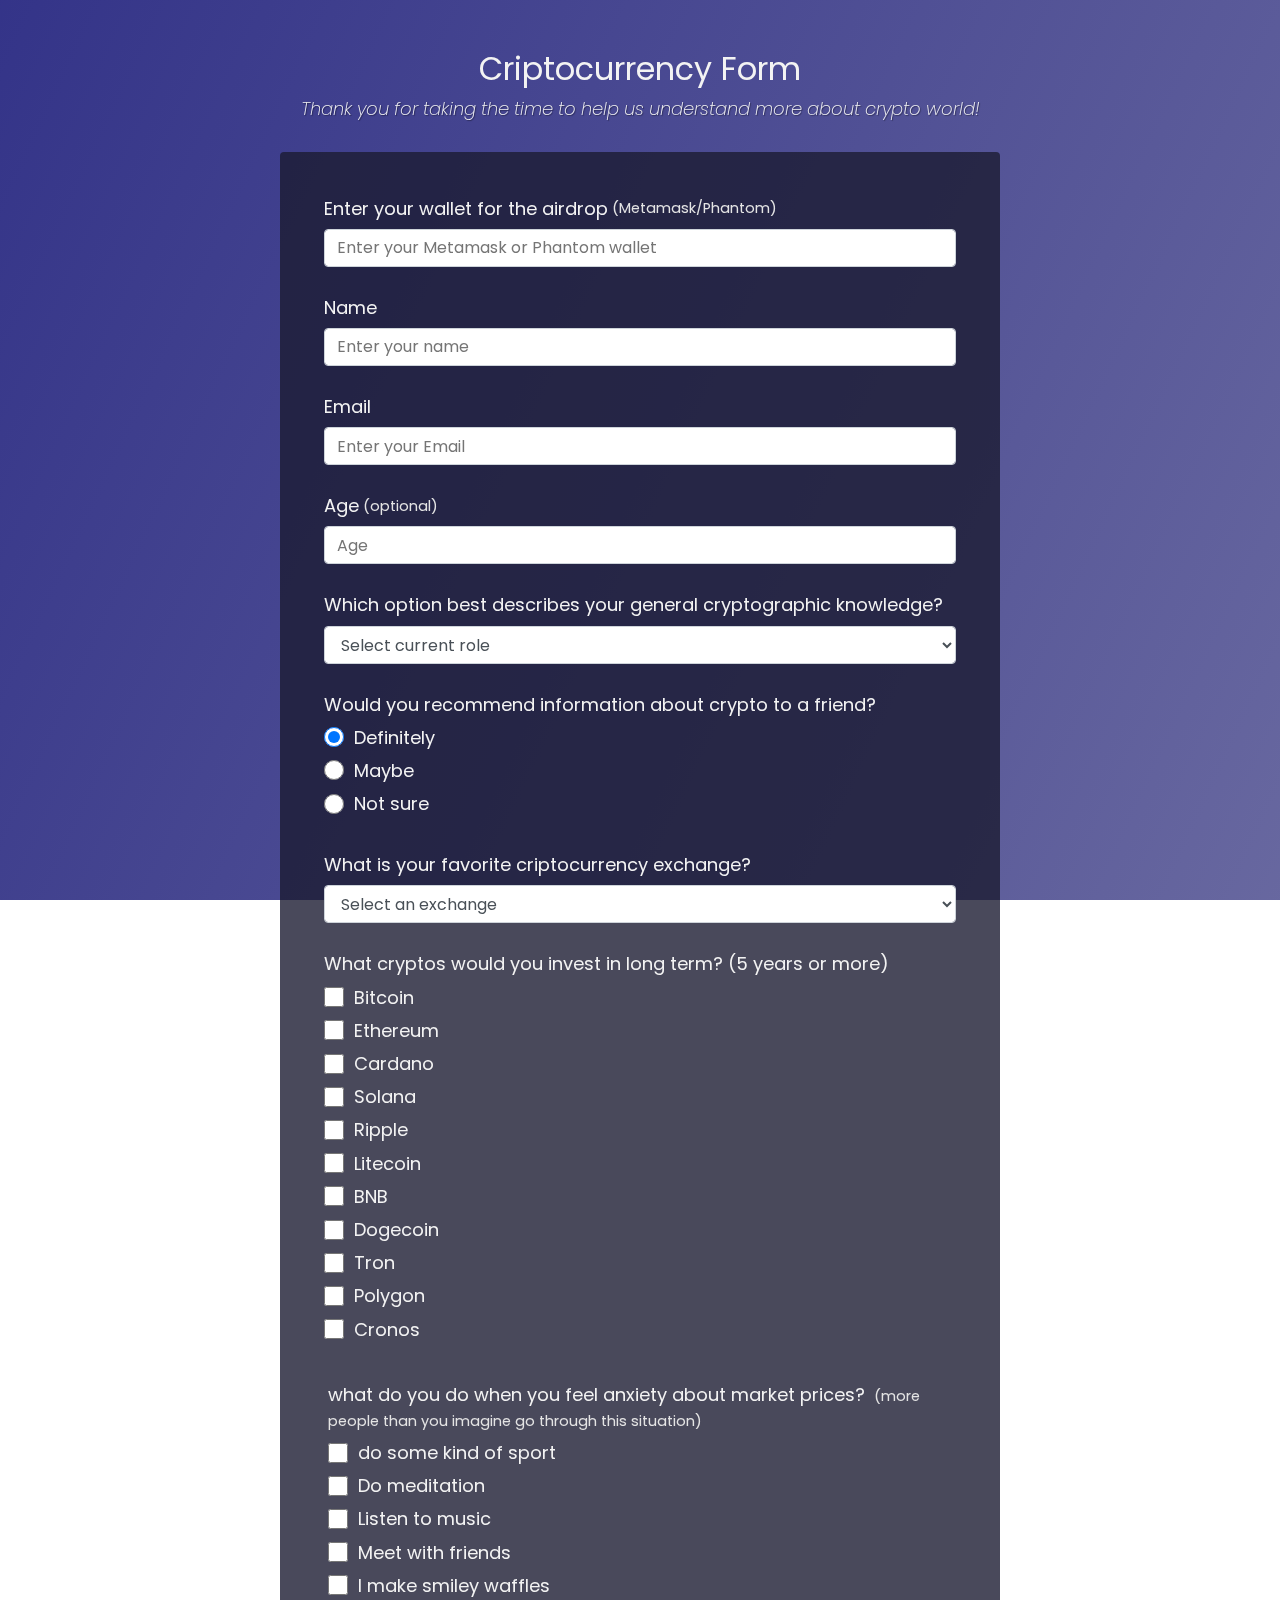
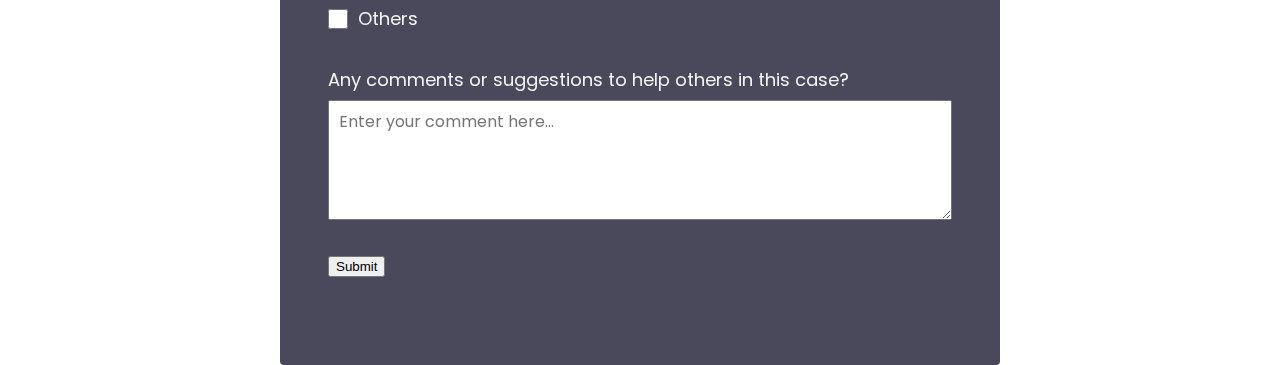
==== Index.html @ 3243ba52 "Add files via upload" ====
<!DOCTYPE html>
<html>
  <head>
    <link rel="stylesheet" href="Styles.css" />
  </head>
  <body>
    <div class="container">
      <header class="header">
        <h1 id="title" class="text-center">Criptocurrency Form</h1>
        <p id="description" class="description text-center">
          Thank you for taking the time to help us understand more about crypto world!
        </p>
      </header>
      <form id="survey-form">
        <div class="form-group">
          <label id="name-label" for="name">
            Enter your wallet for the airdrop
            <span class="clue">(Metamask/Phantom)</span></label>
          <input
            type="text"
            name="name"
            id="name"
            class="form-control"
            placeholder="Enter your Metamask or Phantom wallet"
            required
          />
        </div>
        <div class="form-group">
          <label id="name-label" for="name">Name</label>
          <input
            type="text"
            name="name"
            id="name"
            class="form-control"
            placeholder="Enter your name"
            required
          />
        </div>
        <div class="form-group">
          <label id="email-label" for="email">Email</label>
          <input
            type="email"
            name="email"
            id="email"
            class="form-control"
            placeholder="Enter your Email"
            required
          />
        </div>
        <div class="form-group">
          <label id="number-label" for="number"
            >Age<span class="clue">(optional)</span></label
          >
          <input
            type="number"
            name="age"
            id="number"
            min="10"
            max="99"
            class="form-control"
            placeholder="Age"
          />
        </div>
        <div class="form-group">
          <p>Which option best describes your general cryptographic knowledge?</p>
          <select id="dropdown" name="role" class="form-control" required>
            <option disabled selected value>Select current role</option>
            <option value="essential">Essential (i barely know what bitcoin is)</option>
            <option value="Intermediate">Intermediate level (I have crypto but I don't know enough)
            </option>
            <option value="Advanced">Advanced (I use DeFi, NFTs, etc. I use Cryptos frequently)</option>
            <option value="Advanced & Technical">Advanced + Technical (I have knowledge about web3 development)</option>
          </select>
        </div>

        <div class="form-group">
          <p>Would you recommend information about crypto to a friend?</p>
          <label>
            <input
              name="user-recommend"
              value="definitely"
              type="radio"
              class="input-radio"
              checked
            />Definitely</label
          >
          <label>
            <input
              name="user-recommend"
              value="maybe"
              type="radio"
              class="input-radio"
            />Maybe</label
          >

          <label
            ><input
              name="user-recommend"
              value="not-sure"
              type="radio"
              class="input-radio"
            />Not sure</label
          >
        </div>

        <div class="form-group">
          <p>What is your favorite criptocurrency exchange?</p>
          <select id="most-like" name="mostLike" class="form-control" required>
            <option disabled selected value>Select an exchange</option>
            <option value="Kucoin">Kucoin</option>
            <option value="CoinMarketCap">CoinMarketCap</option>
            <option value="Binance">Binance</option>
            <option value="PancakeSwap">PancakeSwap</option>
            <option value="Raydium">Raydium</option>
            <option value="PooCoin">Poocoin</option>
          </select>
        </div>

        <div class="form-group">
          <p>
            What cryptos would you invest in long term? (5 years or more)
          </p>

          <label>
            <input
              name="prefer"
              value="Bitcoin"
              type="checkbox"
              class="input-checkbox"
            />Bitcoin</label>
          <label>
            <input
              name="prefer"
              value="Ethereum"
              type="checkbox"
              class="input-checkbox"
            />Ethereum</label
          >
          <label
            ><input
              name="prefer"
              value="Cardano"
              type="checkbox"
              class="input-checkbox"
            />Cardano</label
          >
          <label
            ><input
              name="prefer"
              value="Solana"
              type="checkbox"
              class="input-checkbox"
            />Solana</label
          >
          <label
            ><input
              name="prefer"
              value="Ripple"
              type="checkbox"
              class="input-checkbox"
            />Ripple</label
          >
          <label
            ><input
              name="prefer"
              value="LiteCoin"
              type="checkbox"
              class="input-checkbox"
            />Litecoin</label
          >
          <label
            ><input
              name="prefer"
              value="BNB"
              type="checkbox"
              class="input-checkbox"
            />BNB</label
          >
          <label
            ><input
              name="prefer"
              value="Dogecoin"
              type="checkbox"
              class="input-checkbox"
            />Dogecoin</label
          >
          <label
            ><input
              name="prefer"
              value="Tron"
              type="checkbox"
              class="input-checkbox"
            />Tron</label
          >
          <label
            ><input
              name="prefer"
              value="Polygon"
              type="checkbox"
              class="input-checkbox"
            />Polygon</label
          >
          <label
            ><input
              name="prefer"
              value="Cronos"
              type="checkbox"
              class="input-checkbox"
            />Cronos</label
          >
        </div>

        <div class="form-group">

          <div class="form-group">
            <p>
              what do you do when you feel anxiety about market prices?
              <span class="clue">(more people than you imagine go through this situation)</span>
            </p>
  
            <label>
              <input
                name="prefer"
                value="do some kind of sport"
                type="checkbox"
                class="input-checkbox"
              />do some kind of sport</label
            >
            <label>
              <input
                name="prefer"
                value="Do meditation"
                type="checkbox"
                class="input-checkbox"
              />Do meditation</label
            >
            <label>
              <input
                name="prefer"
                value="Listen to music"
                type="checkbox"
                class="input-checkbox"
              />Listen to music</label
            >
            <label
              ><input
                name="prefer"
                value="meet with friends"
                type="checkbox"
                class="input-checkbox"
              />Meet with friends</label
            >
            <label>
              <input
                name="prefer"
                value="I make waffles"
                type="checkbox"
                class="input-checkbox"
              />I make smiley waffles</label
            >
            <label>
              <input
                name="prefer"
                value="Others"
                type="checkbox"
                class="input-checkbox"
              />Others</label
            >
            
          </div>
  
          <div class="form-group">
            <p>Any comments or suggestions to help others in this case?</p>
            <textarea
              id="comments"
              class="input-textarea"
              name="comment"
              placeholder="Enter your comment here..."
            ></textarea>
          </div>
  
          <div class="form-group">

          <button type="submit" id="submit" class="submit-button">
            Submit
          </button>
        </div>
      </form>
    </div>
  </body>
</html>
---- Styles.css ----
@import url('https://fonts.googleapis.com/css?family=Poppins:200i,400&display=swap');

:root {
  --color-white: #f3f3f3;
  --color-darkblue: #1b1b32;
  --color-darkblue-alpha: rgba(27, 27, 50, 0.8);
  --color-green: #37af65;
}

*,
*::before,
*::after {
  box-sizing: border-box;
}

body {
  font-family: 'Poppins', sans-serif;
  font-size: 1rem;
  font-weight: 400;
  line-height: 1.4;
  color: var(--color-white);
  margin: 0;
}

/* mobile friendly alternative to using background-attachment: fixed */
body::before {
  content: '';
  position: fixed;
  top: 0;
  left: 0;
  height: 100%;
  width: 100%;
  z-index: -1;
  background: var(--color-darkblue);
  background-image: linear-gradient(
      115deg,
      rgba(58, 58, 158, 0.8),
      rgba(136, 136, 206, 0.7)
    ),
    url(https://i.postimg.cc/4yLn0Jdh/INSPIRE-Barbershop-Hair-salon-Hair-cut-Top-barbershop-in-Arlington-VA-22203-No-1.jpg);
  background-size: cover;
  background-repeat: no-repeat;
  background-position: center;
}

h1 {
  font-weight: 400;
  line-height: 1.2;
}

p {
  font-size: 1.125rem;
}

h1,
p {
  margin-top: 0;
  margin-bottom: 0.5rem;
}

label {
  display: flex;
  align-items: center;
  font-size: 1.125rem;
  margin-bottom: 0.5rem;
}

input,
select,
textarea {
  margin: 0;
  font-family: inherit;
  font-size: inherit;
  line-height: inherit;
}

a {
  align-items: center;
  position: relative;
  background: #444;
  color: #fff;
  text-decoration: none;
  text-transform: uppercase;
  font-size: 1.5em;
  letter-spacing: 0.1em;
  padding: 10px 30px;
  transition: 0.5s;
}

a:hover {
  letter-spacing: 0.25em;
  background: var(--clr);
  color: var(--clr);
  box-shadow: 0 0 35px var(--clr);
}

a::before {
  content:'';
  position: absolute;
  inset: 2px;
  background: #27282c;
}
/*si el boton no funciona, revisa el min 2:10 https://www.youtube.com/watch?v=LSNoRzojcQo&ab_channel=OnlineTutorials
y cambia el formato a  "a span" & "a i" */

a span {
  position: relative;
  z-index: 1;
}

a i {
  position: absolute;
  inset: 0;
  display: block;
}

a i::before {
  content:'';
  position: absolute;
  top: -3.5px;
  left: 80%;
  width: 10px;
  height: 5px;
  border: 2px solid var(--clr);
  background: #27282c;
  transform: translateX(-50%);
  transition: 0.5;
}

a:hover i::before {
  width: 20px;
  left: 20%;
}

a i::after {
  content:'';
  position: absolute;
  bottom: -3.5px;
  left: 20%;
  width: 10px;
  height: 5px;
  border: 2px solid var(--clr);
  transform: translateX(-50%);
  background: #27282c;
  transition: 0.5;
}

a:hover i::after {
  width: 20px;
  left: 80%;
}

.container {
  width: 100%;
  margin: 3.125rem auto 0 auto;
}

@media (min-width: 576px) {
  .container {
    max-width: 540px;
  }
}

@media (min-width: 768px) {
  .container {
    max-width: 720px;
  }
}

.header {
  padding: 0 0.625rem;
  margin-bottom: 1.875rem;
}

.description {
  font-style: italic;
  font-weight: 200;
  text-shadow: 1px 1px 1px rgba(0, 0, 0, 0.4);
}

.clue {
  margin-left: 0.25rem;
  font-size: 0.9rem;
  color: #e4e4e4;
}

.text-center {
  text-align: center;
}

/* form */

form {
  background: var(--color-darkblue-alpha);
  padding: 2.5rem 0.625rem;
  border-radius: 0.25rem;
}

@media (min-width: 480px) {
  form {
    padding: 2.5rem;
  }
}

.form-group {
  margin: 0 auto 1.25rem auto;
  padding: 0.25rem;
}

.form-control {
  display: block;
  width: 100%;
  height: 2.375rem;
  padding: 0.375rem 0.75rem;
  color: #495057;
  background-color: #fff;
  background-clip: padding-box;
  border: 1px solid #ced4da;
  border-radius: 0.25rem;
  transition: border-color 0.15s ease-in-out, box-shadow 0.15s ease-in-out;
}

.form-control:focus {
  border-color: #80bdff;
  outline: 0;
  box-shadow: 0 0 0 0.2rem rgba(0, 123, 255, 0.25);
}

.input-radio,
.input-checkbox {
  display: inline-block;
  margin-right: 0.625rem;
  min-height: 1.25rem;
  min-width: 1.25rem;
}

.input-textarea {
  min-height: 120px;
  width: 100%;
  padding: 0.625rem;
  resize: vertical;
}
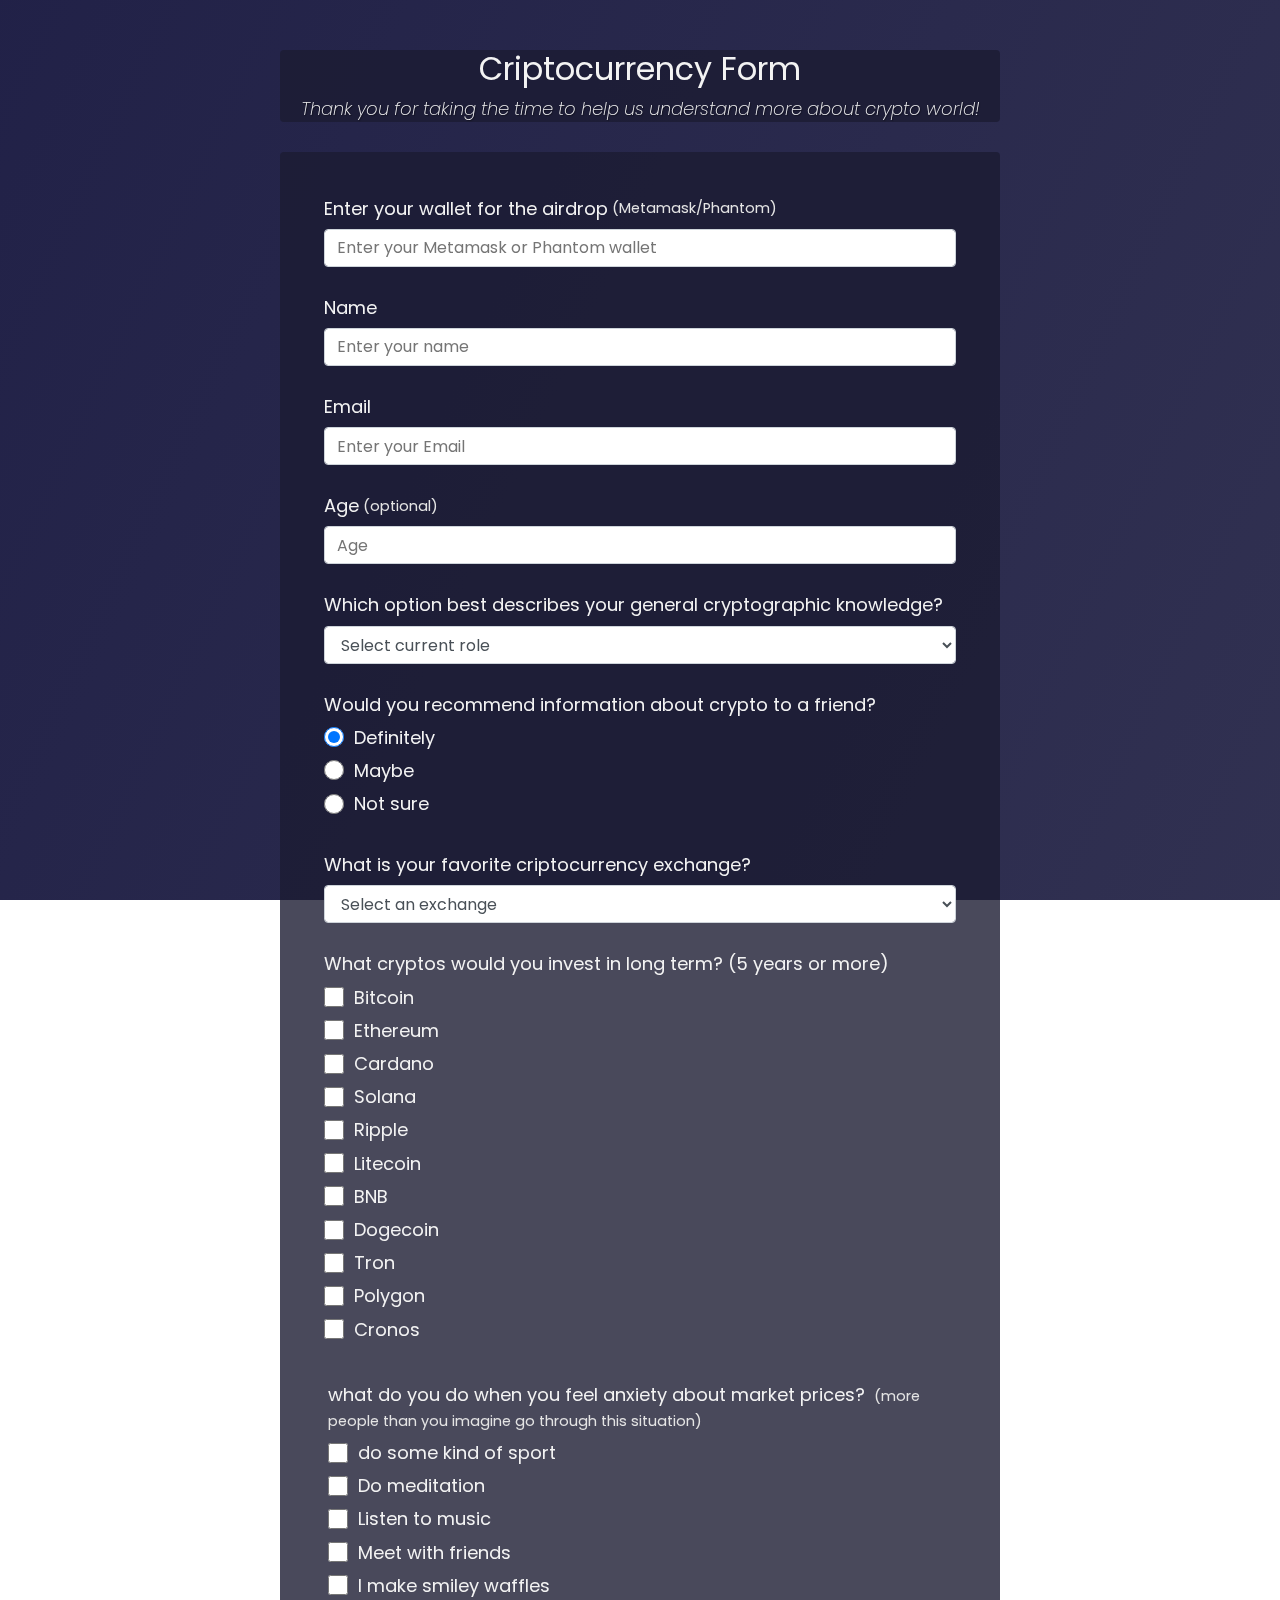
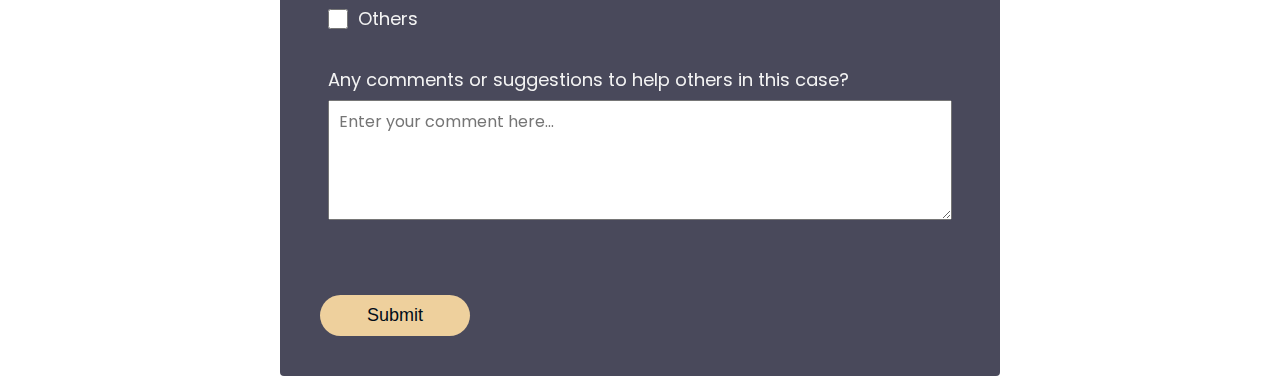
==== commit af93bb66: "inicio del sitio web" ====
--- a/Index.html
+++ b/Index.html
@@ -1,291 +1,291 @@
-<!DOCTYPE html>
-<html>
-  <head>
-    <link rel="stylesheet" href="Styles.css" />
-  </head>
-  <body>
-    <div class="container">
-      <header class="header">
-        <h1 id="title" class="text-center">Criptocurrency Form</h1>
-        <p id="description" class="description text-center">
-          Thank you for taking the time to help us understand more about crypto world!
-        </p>
-      </header>
-      <form id="survey-form">
-        <div class="form-group">
-          <label id="name-label" for="name">
-            Enter your wallet for the airdrop
-            <span class="clue">(Metamask/Phantom)</span></label>
-          <input
-            type="text"
-            name="name"
-            id="name"
-            class="form-control"
-            placeholder="Enter your Metamask or Phantom wallet"
-            required
-          />
-        </div>
-        <div class="form-group">
-          <label id="name-label" for="name">Name</label>
-          <input
-            type="text"
-            name="name"
-            id="name"
-            class="form-control"
-            placeholder="Enter your name"
-            required
-          />
-        </div>
-        <div class="form-group">
-          <label id="email-label" for="email">Email</label>
-          <input
-            type="email"
-            name="email"
-            id="email"
-            class="form-control"
-            placeholder="Enter your Email"
-            required
-          />
-        </div>
-        <div class="form-group">
-          <label id="number-label" for="number"
-            >Age<span class="clue">(optional)</span></label
-          >
-          <input
-            type="number"
-            name="age"
-            id="number"
-            min="10"
-            max="99"
-            class="form-control"
-            placeholder="Age"
-          />
-        </div>
-        <div class="form-group">
-          <p>Which option best describes your general cryptographic knowledge?</p>
-          <select id="dropdown" name="role" class="form-control" required>
-            <option disabled selected value>Select current role</option>
-            <option value="essential">Essential (i barely know what bitcoin is)</option>
-            <option value="Intermediate">Intermediate level (I have crypto but I don't know enough)
-            </option>
-            <option value="Advanced">Advanced (I use DeFi, NFTs, etc. I use Cryptos frequently)</option>
-            <option value="Advanced & Technical">Advanced + Technical (I have knowledge about web3 development)</option>
-          </select>
-        </div>
-
-        <div class="form-group">
-          <p>Would you recommend information about crypto to a friend?</p>
-          <label>
-            <input
-              name="user-recommend"
-              value="definitely"
-              type="radio"
-              class="input-radio"
-              checked
-            />Definitely</label
-          >
-          <label>
-            <input
-              name="user-recommend"
-              value="maybe"
-              type="radio"
-              class="input-radio"
-            />Maybe</label
-          >
-
-          <label
-            ><input
-              name="user-recommend"
-              value="not-sure"
-              type="radio"
-              class="input-radio"
-            />Not sure</label
-          >
-        </div>
-
-        <div class="form-group">
-          <p>What is your favorite criptocurrency exchange?</p>
-          <select id="most-like" name="mostLike" class="form-control" required>
-            <option disabled selected value>Select an exchange</option>
-            <option value="Kucoin">Kucoin</option>
-            <option value="CoinMarketCap">CoinMarketCap</option>
-            <option value="Binance">Binance</option>
-            <option value="PancakeSwap">PancakeSwap</option>
-            <option value="Raydium">Raydium</option>
-            <option value="PooCoin">Poocoin</option>
-          </select>
-        </div>
-
-        <div class="form-group">
-          <p>
-            What cryptos would you invest in long term? (5 years or more)
-          </p>
-
-          <label>
-            <input
-              name="prefer"
-              value="Bitcoin"
-              type="checkbox"
-              class="input-checkbox"
-            />Bitcoin</label>
-          <label>
-            <input
-              name="prefer"
-              value="Ethereum"
-              type="checkbox"
-              class="input-checkbox"
-            />Ethereum</label
-          >
-          <label
-            ><input
-              name="prefer"
-              value="Cardano"
-              type="checkbox"
-              class="input-checkbox"
-            />Cardano</label
-          >
-          <label
-            ><input
-              name="prefer"
-              value="Solana"
-              type="checkbox"
-              class="input-checkbox"
-            />Solana</label
-          >
-          <label
-            ><input
-              name="prefer"
-              value="Ripple"
-              type="checkbox"
-              class="input-checkbox"
-            />Ripple</label
-          >
-          <label
-            ><input
-              name="prefer"
-              value="LiteCoin"
-              type="checkbox"
-              class="input-checkbox"
-            />Litecoin</label
-          >
-          <label
-            ><input
-              name="prefer"
-              value="BNB"
-              type="checkbox"
-              class="input-checkbox"
-            />BNB</label
-          >
-          <label
-            ><input
-              name="prefer"
-              value="Dogecoin"
-              type="checkbox"
-              class="input-checkbox"
-            />Dogecoin</label
-          >
-          <label
-            ><input
-              name="prefer"
-              value="Tron"
-              type="checkbox"
-              class="input-checkbox"
-            />Tron</label
-          >
-          <label
-            ><input
-              name="prefer"
-              value="Polygon"
-              type="checkbox"
-              class="input-checkbox"
-            />Polygon</label
-          >
-          <label
-            ><input
-              name="prefer"
-              value="Cronos"
-              type="checkbox"
-              class="input-checkbox"
-            />Cronos</label
-          >
-        </div>
-
-        <div class="form-group">
-
-          <div class="form-group">
-            <p>
-              what do you do when you feel anxiety about market prices?
-              <span class="clue">(more people than you imagine go through this situation)</span>
-            </p>
-  
-            <label>
-              <input
-                name="prefer"
-                value="do some kind of sport"
-                type="checkbox"
-                class="input-checkbox"
-              />do some kind of sport</label
-            >
-            <label>
-              <input
-                name="prefer"
-                value="Do meditation"
-                type="checkbox"
-                class="input-checkbox"
-              />Do meditation</label
-            >
-            <label>
-              <input
-                name="prefer"
-                value="Listen to music"
-                type="checkbox"
-                class="input-checkbox"
-              />Listen to music</label
-            >
-            <label
-              ><input
-                name="prefer"
-                value="meet with friends"
-                type="checkbox"
-                class="input-checkbox"
-              />Meet with friends</label
-            >
-            <label>
-              <input
-                name="prefer"
-                value="I make waffles"
-                type="checkbox"
-                class="input-checkbox"
-              />I make smiley waffles</label
-            >
-            <label>
-              <input
-                name="prefer"
-                value="Others"
-                type="checkbox"
-                class="input-checkbox"
-              />Others</label
-            >
-            
-          </div>
-  
-          <div class="form-group">
-            <p>Any comments or suggestions to help others in this case?</p>
-            <textarea
-              id="comments"
-              class="input-textarea"
-              name="comment"
-              placeholder="Enter your comment here..."
-            ></textarea>
-          </div>
-  
-          <div class="form-group">
-
-          <button type="submit" id="submit" class="submit-button">
-            Submit
-          </button>
-        </div>
-      </form>
-    </div>
-  </body>
-</html>
+<!DOCTYPE html>
+<html>
+  <head>
+    <link rel="stylesheet" href="css/Styles.css" />
+  </head>
+  <body>
+
+    <div class="container">
+      <header class="header">
+        <h1 id="title" class="text-center">Criptocurrency Form</h1>
+        <p id="description" class="description text-center">
+          Thank you for taking the time to help us understand more about crypto world!
+        </p>
+      </header>
+      
+      <form id="survey-form">
+        <div class="form-group">
+          <label id="name-label" for="wallet">
+            Enter your wallet for the airdrop
+            <span class="clue">(Metamask/Phantom)</span></label>
+          <input
+            type="wallet"
+            name="wallet"
+            id="name"
+            class="form-control"
+            placeholder="Enter your Metamask or Phantom wallet"
+            required
+          />
+        </div>
+        <div class="form-group">
+          <label id="name-label" for="name">Name</label>
+          <input
+            type="text"
+            name="name"
+            id="name"
+            class="form-control"
+            placeholder="Enter your name"
+            required
+          />
+        </div>
+        <div class="form-group">
+          <label id="email-label" for="email">Email</label>
+          <input
+            type="email"
+            name="email"
+            id="email"
+            class="form-control"
+            placeholder="Enter your Email"
+            required
+          />
+        </div>
+        <div class="form-group">
+          <label id="number-label" for="number"
+            >Age<span class="clue">(optional)</span></label
+          >
+          <input
+            type="number"
+            name="age"
+            id="number"
+            min="10"
+            max="99"
+            class="form-control"
+            placeholder="Age"
+          />
+        </div>
+        <div class="form-group">
+          <p>Which option best describes your general cryptographic knowledge?</p>
+          <select id="dropdown" name="role" class="form-control" required>
+            <option disabled selected value>Select current role</option>
+            <option value="essential">Essential (i barely know what bitcoin is)</option>
+            <option value="Intermediate">Intermediate level (I have crypto but I don't know enough)
+            </option>
+            <option value="Advanced">Advanced (I use DeFi, NFTs, etc. I use Cryptos frequently)</option>
+            <option value="Advanced & Technical">Advanced + Technical (I have knowledge about web3 development)</option>
+          </select>
+        </div>
+
+        <div class="form-group">
+          <p>Would you recommend information about crypto to a friend?</p>
+          <label>
+            <input
+              name="user-recommend"
+              value="definitely"
+              type="radio"
+              class="input-radio"
+              checked
+            />Definitely</label
+          >
+          <label>
+            <input
+              name="user-recommend"
+              value="maybe"
+              type="radio"
+              class="input-radio"
+            />Maybe</label
+          >
+
+          <label
+            ><input
+              name="user-recommend"
+              value="not-sure"
+              type="radio"
+              class="input-radio"
+            />Not sure</label
+          >
+        </div>
+
+        <div class="form-group">
+          <p>What is your favorite criptocurrency exchange?</p>
+          <select id="most-like" name="mostLike" class="form-control" required>
+            <option disabled selected value>Select an exchange</option>
+            <option value="Kucoin">Kucoin</option>
+            <option value="CoinMarketCap">CoinMarketCap</option>
+            <option value="Binance">Binance</option>
+            <option value="PancakeSwap">PancakeSwap</option>
+            <option value="Raydium">Raydium</option>
+            <option value="PooCoin">Poocoin</option>
+          </select>
+        </div>
+
+        <div class="form-group">
+          <p>
+            What cryptos would you invest in long term? (5 years or more)
+          </p>
+
+          <label>
+            <input
+              name="prefer"
+              value="Bitcoin"
+              type="checkbox"
+              class="input-checkbox"
+            />Bitcoin</label>
+          <label>
+            <input
+              name="prefer"
+              value="Ethereum"
+              type="checkbox"
+              class="input-checkbox"
+            />Ethereum</label
+          >
+          <label
+            ><input
+              name="prefer"
+              value="Cardano"
+              type="checkbox"
+              class="input-checkbox"
+            />Cardano</label
+          >
+          <label
+            ><input
+              name="prefer"
+              value="Solana"
+              type="checkbox"
+              class="input-checkbox"
+            />Solana</label
+          >
+          <label
+            ><input
+              name="prefer"
+              value="Ripple"
+              type="checkbox"
+              class="input-checkbox"
+            />Ripple</label
+          >
+          <label
+            ><input
+              name="prefer"
+              value="LiteCoin"
+              type="checkbox"
+              class="input-checkbox"
+            />Litecoin</label
+          >
+          <label
+            ><input
+              name="prefer"
+              value="BNB"
+              type="checkbox"
+              class="input-checkbox"
+            />BNB</label
+          >
+          <label
+            ><input
+              name="prefer"
+              value="Dogecoin"
+              type="checkbox"
+              class="input-checkbox"
+            />Dogecoin</label
+          >
+          <label
+            ><input
+              name="prefer"
+              value="Tron"
+              type="checkbox"
+              class="input-checkbox"
+            />Tron</label
+          >
+          <label
+            ><input
+              name="prefer"
+              value="Polygon"
+              type="checkbox"
+              class="input-checkbox"
+            />Polygon</label
+          >
+          <label
+            ><input
+              name="prefer"
+              value="Cronos"
+              type="checkbox"
+              class="input-checkbox"
+            />Cronos</label
+          >
+        </div>
+
+        <div class="form-group">
+
+          <div class="form-group">
+            <p>
+              what do you do when you feel anxiety about market prices?
+              <span class="clue">(more people than you imagine go through this situation)</span>
+            </p>
+  
+            <label>
+              <input
+                name="prefer"
+                value="do some kind of sport"
+                type="checkbox"
+                class="input-checkbox"
+              />do some kind of sport</label
+            >
+            <label>
+              <input
+                name="prefer"
+                value="Do meditation"
+                type="checkbox"
+                class="input-checkbox"
+              />Do meditation</label
+            >
+            <label>
+              <input
+                name="prefer"
+                value="Listen to music"
+                type="checkbox"
+                class="input-checkbox"
+              />Listen to music</label
+            >
+            <label
+              ><input
+                name="prefer"
+                value="meet with friends"
+                type="checkbox"
+                class="input-checkbox"
+              />Meet with friends</label
+            >
+            <label>
+              <input
+                name="prefer"
+                value="I make waffles"
+                type="checkbox"
+                class="input-checkbox"
+              />I make smiley waffles</label
+            >
+            <label>
+              <input
+                name="prefer"
+                value="Others"
+                type="checkbox"
+                class="input-checkbox"
+              />Others</label
+            >
+            
+          </div>
+  
+          <div class="form-group">
+            <p>Any comments or suggestions to help others in this case?</p>
+            <textarea
+              id="comments"
+              class="input-textarea"
+              name="comment"
+              placeholder="Enter your comment here..."
+            ></textarea>
+          </div>
+
+        </div>
+        <button type="submit" id="submit" class="submit-button">
+          Submit
+        </button>
+      </form>
+    </div>
+  </body>
+</html>
--- a/css/Styles.css
+++ b/css/Styles.css
@@ -0,0 +1,259 @@
+@import url('https://fonts.googleapis.com/css?family=Poppins:200i,400&display=swap');
+
+:root {
+  --color-white: #f3f3f3;
+  --color-darkblue: #1b1b32;
+  --color-darkblue-alpha: rgba(27, 27, 50, 0.8);
+  --color-green: #37af65;
+}
+
+*,
+*::before,
+*::after {
+  box-sizing: border-box;
+}
+
+body {
+  font-family: 'Poppins', sans-serif;
+  font-size: 1rem;
+  font-weight: 400;
+  line-height: 1.4;
+  color: var(--color-white);
+  margin: 0;
+}
+
+/* mobile friendly alternative to using background-attachment: fixed */
+body::before {
+  content: '';
+  position: fixed;
+  top: 0;
+  left: 0;
+  height: 100%;
+  width: 100%;
+  z-index: -1;
+  background: var(--color-darkblue);
+  background-image: linear-gradient(
+      115deg,
+      rgba(58, 58, 158, 0.2),
+      rgba(136, 136, 206, 0.2)
+    ),
+    url(https://i.postimg.cc/DZ6vS1zD/Blockchain.jpg);
+  background-size: cover;
+  background-repeat: no-repeat;
+  background-position: center;
+}
+
+h1 {
+  font-weight: 400;
+  line-height: 1.2;
+}
+
+p {
+  font-size: 1.125rem;
+}
+
+h1,
+p {
+  margin-top: 0;
+  margin-bottom: 0.5rem;
+}
+
+label {
+  display: flex;
+  align-items: center;
+  font-size: 1.125rem;
+  margin-bottom: 0.5rem;
+}
+
+input,
+select,
+textarea {
+  margin: 0;
+  font-family: inherit;
+  font-size: inherit;
+  line-height: inherit;
+}
+
+a {
+  align-items: center;
+  position: relative;
+  background: #444;
+  color: #fff;
+  text-decoration: none;
+  text-transform: uppercase;
+  font-size: 1.5em;
+  letter-spacing: 0.1em;
+  padding: 10px 30px;
+  transition: 0.5s;
+}
+
+a:hover {
+  letter-spacing: 0.25em;
+  background: var(--clr);
+  color: var(--clr);
+  box-shadow: 0 0 35px var(--clr);
+}
+
+a::before {
+  content:'';
+  position: center;
+  inset: 2px;
+  background: #27282c;
+}
+/*si el boton no funciona, revisa el min 2:10 https://www.youtube.com/watch?v=LSNoRzojcQo&ab_channel=OnlineTutorials
+y cambia el formato a  "a span" & "a i" */
+
+a span {
+  position: center;
+  z-index: 1;
+}
+
+a i {
+  position: center;
+  inset: 0;
+  display: block;
+}
+
+a i::before {
+  content:'';
+  position: center;
+  top: -3.5px;
+  left: 80%;
+  width: 10px;
+  height: 5px;
+  border: 2px solid var(--clr);
+  background: #27282c;
+  transform: translateX(-50%);
+  transition: 0.5;
+}
+
+a:hover i::before {
+  width: 20px;
+  left: 20%;
+}
+
+a i::after {
+  content:'';
+  position: center;
+  bottom: -3.5px;
+  left: 20%;
+  width: 10px;
+  height: 5px;
+  border: 2px solid var(--clr);
+  transform: translateX(-50%);
+  background: #27282c;
+  transition: 0.5;
+}
+
+a:hover i::after {
+  width: 20px;
+  left: 80%;
+}
+
+.container {
+  width: 100%;
+  margin: 3.125rem auto 0 auto;
+}
+
+@media (min-width: 576px) {
+  .container {
+    max-width: 540px;
+  }
+}
+
+@media (min-width: 768px) {
+  .container {
+    max-width: 720px;
+  }
+}
+
+.header {
+  background: var(--color-darkblue-alpha);
+  border-radius: 0.25rem;
+  padding: 0 0.625rem;
+  margin-bottom: 1.875rem;
+}
+
+.description {
+  font-style: italic;
+  font-weight: 200;
+  text-shadow: 1px 1px 1px rgba(0, 0, 0, 0.4);
+}
+
+.clue {
+  margin-left: 0.25rem;
+  font-size: 0.9rem;
+  color: #e4e4e4;
+}
+
+.text-center {
+  text-align: center;
+}
+
+/* form */
+
+form {
+  background: var(--color-darkblue-alpha);
+  padding: 2.5rem 0.625rem;
+  border-radius: 0.25rem;
+}
+
+@media (min-width: 480px) {
+  form {
+    padding: 2.5rem;
+  }
+}
+
+.form-group {
+  margin: 0 auto 1.25rem auto;
+  padding: 0.25rem;
+  align-items: center;
+}
+
+.form-control {
+  display: center;
+  width: 100%;
+  height: 2.375rem;
+  padding: 0.375rem 0.75rem;
+  color: #495057;
+  background-color: #fff;
+  background-clip: padding-box;
+  border: 1px solid #ced4da;
+  border-radius: 0.25rem;
+  transition: border-color 0.15s ease-in-out, box-shadow 0.15s ease-in-out;
+}
+
+.form-control:focus {
+  border-color: #80bdff;
+  outline: 0;
+  box-shadow: 0 0 0 0.2rem rgba(0, 123, 255, 0.25);
+}
+
+.input-radio,
+.input-checkbox {
+  display: flex;
+  margin-right: 0.625rem;
+  min-height: 1.25rem;
+  min-width: 1.25rem;
+}
+
+.input-textarea {
+  min-height: 120px;
+  width: 100%;
+  padding: 0.625rem;
+  resize: horizontal;
+}
+
+.submit-button {
+  align-items: center;
+  padding: 10px;
+  background: #EED09D;
+  color: #000c18;
+  font-size: 18px;
+  border: 0;
+  outline: none;
+  cursor: pointer;
+  width: 150px;
+  margin:20px auto 0;
+  border-radius: 30px;
+}